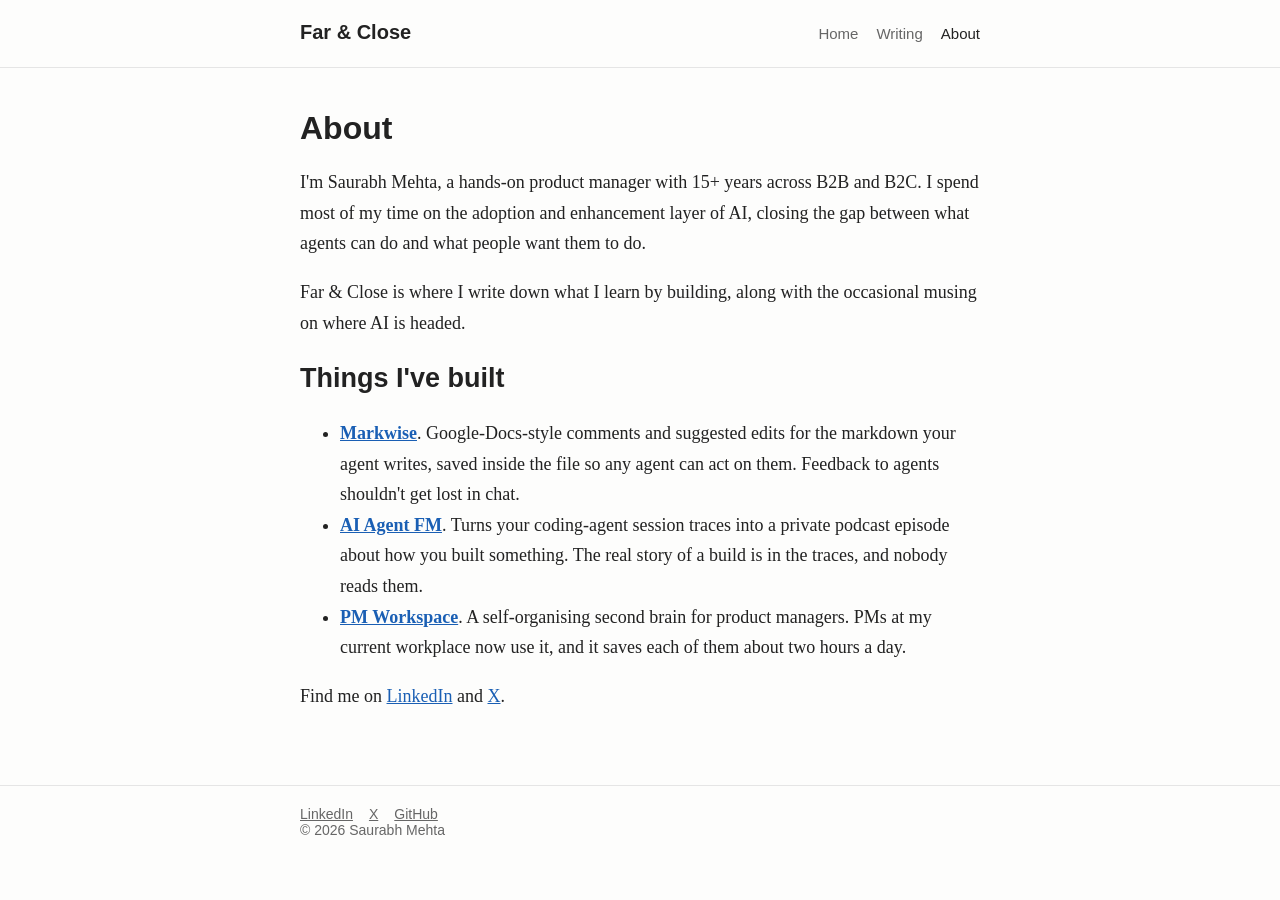
==== about/index.html @ dfa6c615 "Launch Far & Close site" ====
<!DOCTYPE html>
<html lang="en"><head><meta charset="utf-8"><meta name="viewport" content="width=device-width,initial-scale=1">
<title>About · Far & Close</title><meta name="description" content="A product builder's notes on making AI agents useful.">
<link rel="stylesheet" href="../style.css"></head><body>
<header><div class="wrap"><a class="brand" href="../">Far &amp; Close</a>
<nav><a href="../">Home</a><a href="../writing/">Writing</a><a href="../about/" class="active">About</a></nav></div></header>
<main><div class="wrap">
<h1>About</h1>
<p>I'm Saurabh Mehta, a hands-on product manager with 15+ years across B2B and B2C. I spend most of my time on the adoption and enhancement layer of AI, closing the gap between what agents can do and what people want them to do.</p>
<p>Far &amp; Close is where I write down what I learn by building, along with the occasional musing on where AI is headed.</p>
<h2>Things I've built</h2>
<ul>
<li><a href="https://github.com/farandclose/markwise"><strong>Markwise</strong></a>. Google-Docs-style comments and suggested edits for the markdown your agent writes, saved inside the file so any agent can act on them. Feedback to agents shouldn't get lost in chat.</li>
<li><a href="https://github.com/farandclose/ai-agent-fm"><strong>AI Agent FM</strong></a>. Turns your coding-agent session traces into a private podcast episode about how you built something. The real story of a build is in the traces, and nobody reads them.</li>
<li><a href="https://github.com/farandclose/pm-workspace"><strong>PM Workspace</strong></a>. A self-organising second brain for product managers. PMs at my current workplace now use it, and it saves each of them about two hours a day.</li>
</ul>
<p>Find me on <a href="https://www.linkedin.com/in/saurabhmehta2/">LinkedIn</a> and <a href="https://x.com/Saurabhm6">X</a>.</p>
</div></main>
<footer><div class="wrap"><a href="https://www.linkedin.com/in/saurabhmehta2/">LinkedIn</a><a href="https://x.com/Saurabhm6">X</a><a href="https://github.com/farandclose">GitHub</a><br>© 2026 Saurabh Mehta</div></footer>
</body></html>
---- style.css ----
:root{--fg:#222;--muted:#666;--accent:#1a5fb4;--bg:#fdfdfc}
*{box-sizing:border-box}
body{margin:0;background:var(--bg);color:var(--fg);font:18px/1.7 Georgia,"Iowan Old Style","Times New Roman",serif}
.wrap{max-width:720px;margin:0 auto;padding:0 20px}
header{border-bottom:1px solid #e5e5e5;padding:18px 0}
header .wrap{display:flex;justify-content:space-between;align-items:baseline;flex-wrap:wrap;gap:8px}
.brand{font:700 20px/1.2 -apple-system,"Segoe UI",Helvetica,Arial,sans-serif;color:var(--fg);text-decoration:none}
nav a{font:15px -apple-system,"Segoe UI",Helvetica,Arial,sans-serif;color:var(--muted);text-decoration:none;margin-left:18px}
nav a:first-child{margin-left:0}
nav a:hover,nav a.active{color:var(--fg)}
main{padding:40px 0 56px}
h1,h2,h3{font-family:-apple-system,"Segoe UI",Helvetica,Arial,sans-serif;line-height:1.3}
h1{font-size:2rem;margin:0 0 .3em}
.tagline{color:var(--muted);font-style:italic;margin-top:0}
a{color:var(--accent)}
.posts{list-style:none;padding:0}
.posts li{padding:12px 0;border-bottom:1px solid #eee}
.posts .meta{display:block;font:14px sans-serif;color:var(--muted)}
.soon{display:inline-block;font:12px sans-serif;background:#f1efe8;color:#7a6a3a;padding:1px 8px;border-radius:10px;margin-left:6px}
footer{border-top:1px solid #e5e5e5;padding:20px 0;font:14px sans-serif;color:var(--muted)}
footer a{color:var(--muted);margin-right:16px}
@media(max-width:600px){body{font-size:17px}h1{font-size:1.6rem}main{padding:28px 0 40px}}
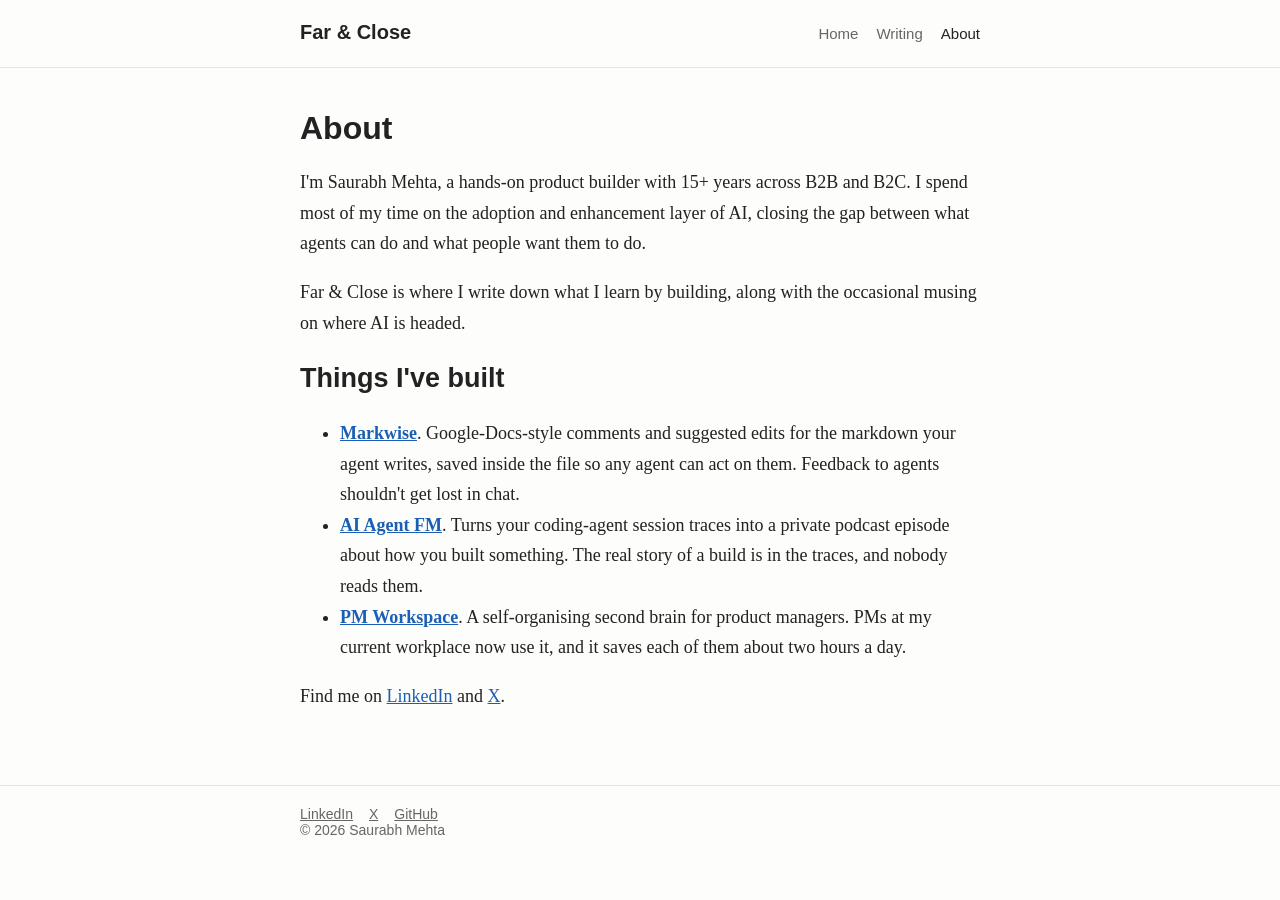
==== commit 5a0512a5: "About: product builder" ====
--- a/about/index.html
+++ b/about/index.html
@@ -6,7 +6,7 @@
 <nav><a href="../">Home</a><a href="../writing/">Writing</a><a href="../about/" class="active">About</a></nav></div></header>
 <main><div class="wrap">
 <h1>About</h1>
-<p>I'm Saurabh Mehta, a hands-on product manager with 15+ years across B2B and B2C. I spend most of my time on the adoption and enhancement layer of AI, closing the gap between what agents can do and what people want them to do.</p>
+<p>I'm Saurabh Mehta, a hands-on product builder with 15+ years across B2B and B2C. I spend most of my time on the adoption and enhancement layer of AI, closing the gap between what agents can do and what people want them to do.</p>
 <p>Far &amp; Close is where I write down what I learn by building, along with the occasional musing on where AI is headed.</p>
 <h2>Things I've built</h2>
 <ul>
